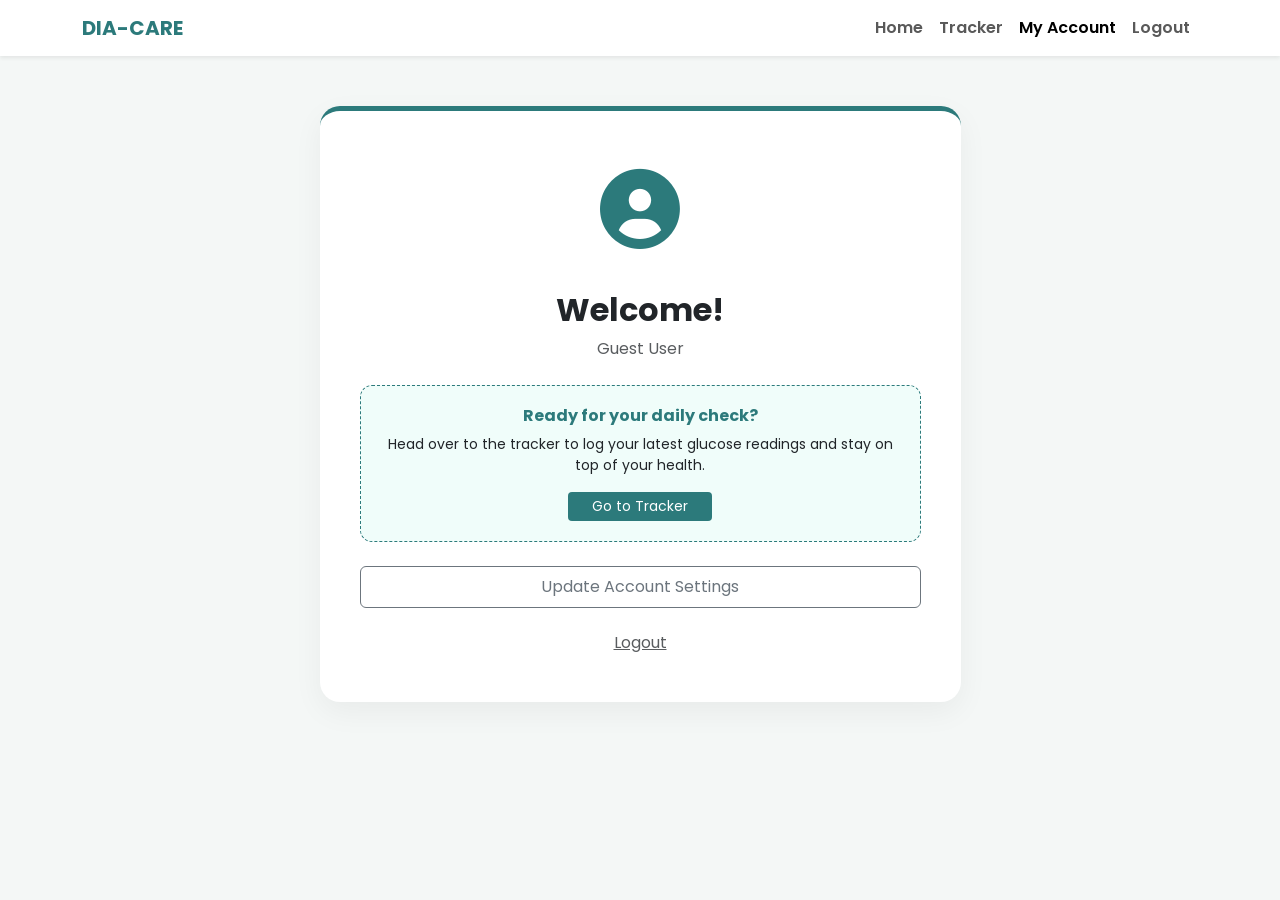
==== account.html @ 93c33211 "Upload website code" ====
<!DOCTYPE html>
<html lang="en">
<head>
    <meta charset="UTF-8">
    <meta name="viewport" content="width=device-width, initial-scale=1.0">
    <title>Dia-Care | My Account</title>
    <link href="https://cdn.jsdelivr.net/npm/bootstrap@5.3.0/dist/css/bootstrap.min.css" rel="stylesheet">
    <link href="https://fonts.googleapis.com/css2?family=Poppins:wght@400;600&display=swap" rel="stylesheet">
    <link rel="stylesheet" href="https://cdnjs.cloudflare.com/ajax/libs/font-awesome/6.0.0/css/all.min.css">
    <style>
        :root { --teal: #2C7A7B; --red: #E53E3E; }
        body { font-family: 'Poppins', sans-serif; background: #f4f7f6; }
        .account-card { background: white; border-radius: 20px; padding: 40px; margin-top: 50px; box-shadow: 0 10px 30px rgba(0,0,0,0.05); border-top: 5px solid var(--teal); }
        .user-icon { font-size: 80px; color: var(--teal); margin-bottom: 20px; }
        .stats-box { background: #f0fdfa; border-radius: 12px; padding: 20px; border: 1px dashed var(--teal); }
        .btn-teal { background: var(--teal); color: white; border: none; }
        .btn-teal:hover { background: #236162; color: white; }
    </style>
</head>
<body>

    <nav class="navbar navbar-expand-lg navbar-light bg-white shadow-sm sticky-top">
        <div class="container">
            <a class="navbar-brand fw-bold" href="index.html" style="color: var(--teal);">DIA-CARE</a>
            <div class="collapse navbar-collapse" id="navbarNav">
                <ul class="navbar-nav ms-auto fw-semibold">
                    <li><a class="nav-link" href="index.html">Home</a></li>
                    <li><a class="nav-link" href="tracker.html">Tracker</a></li>
                    <li><a class="nav-link active" href="account.html">My Account</a></li>
                    <li><a class="nav-link" href="portal.html" onclick="sessionStorage.clear()">Logout</a></li>
                </ul>
            </div>
        </div>
    </nav>

    <div class="container">
        <div class="row justify-content-center">
            <div class="col-md-7 text-center">
                <div class="account-card">
                    <div class="user-icon">
                        <i class="fas fa-user-circle"></i>
                    </div>
                    
                    <h2 class="fw-bold">Welcome!</h2>
                    <p class="text-muted mb-4" id="displayEmail">User Portal</p>
                    
                    <div class="row text-start g-3">
                        <div class="col-12">
                            <div class="stats-box text-center">
                                <h6 class="mb-2 fw-bold" style="color: var(--teal);">Ready for your daily check?</h6>
                                <p class="small mb-3">Head over to the tracker to log your latest glucose readings and stay on top of your health.</p>
                                <a href="tracker.html" class="btn btn-sm btn-teal px-4">Go to Tracker</a>
                            </div>
                        </div>
                    </div>

                    <div id="updateMessage" class="alert alert-success mt-3" style="display:none;">
                        Settings saved!
                    </div>

                    <button class="btn btn-outline-secondary w-100 mt-4 py-2" onclick="fakeUpdate()">Update Account Settings</button>
                    <a href="portal.html" onclick="sessionStorage.clear()" class="btn btn-link mt-3 text-muted">Logout</a>
                </div>
            </div>
        </div>
    </div>

    <script src="https://code.jquery.com/jquery-3.6.0.min.js"></script>
    <script>
        $(document).ready(function(){
            $('.account-card').hide().fadeIn(800);

            // Get the email from login session
            const savedEmail = sessionStorage.getItem("userEmail") || "Guest User";
            $('#displayEmail').text(savedEmail);
        });

        function fakeUpdate() {
            $('#updateMessage').fadeIn().delay(2000).fadeOut();
        }
    </script>
</body>
</html>
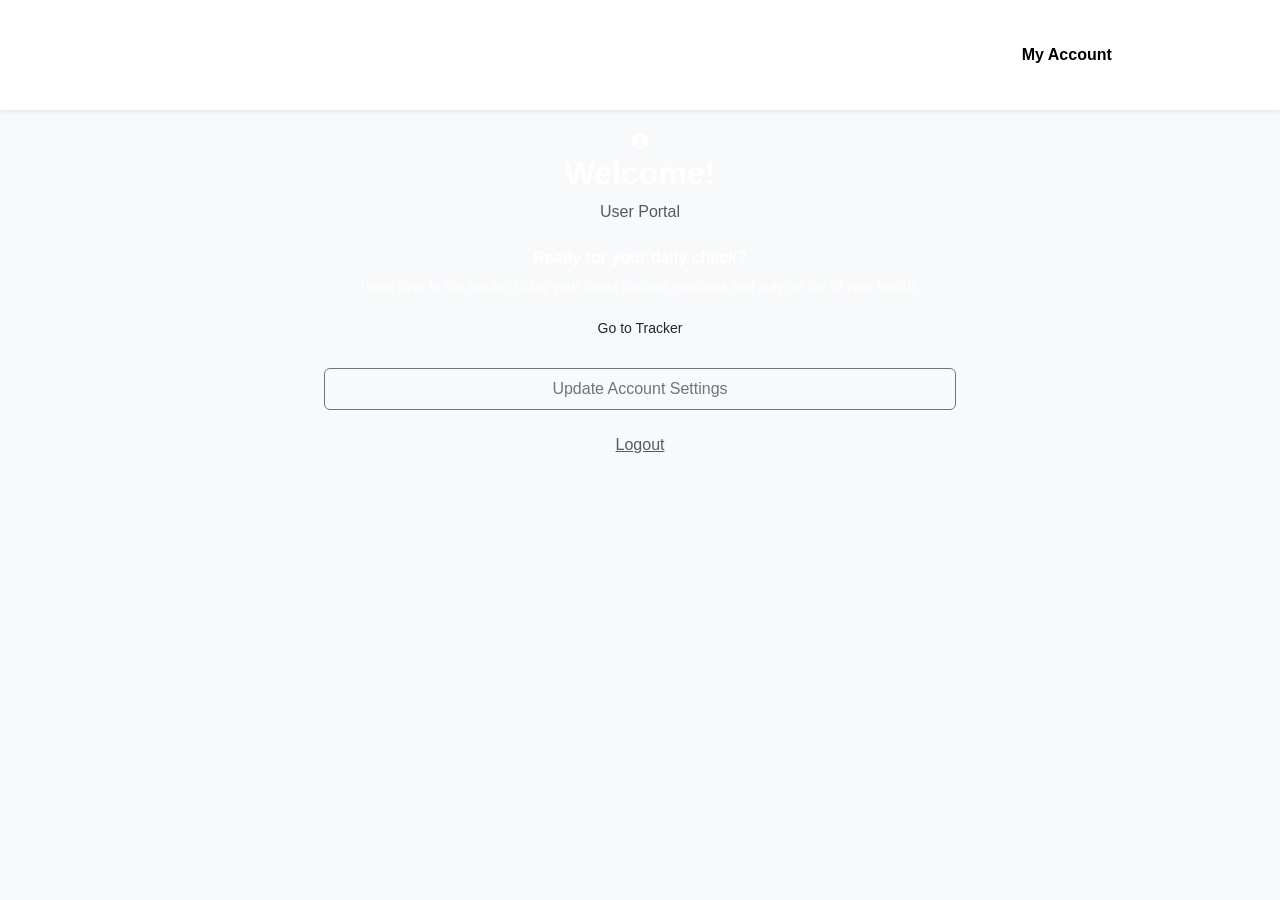
==== commit a39a84c9: "Update account.html" ====
--- a/account.html
+++ b/account.html
@@ -4,20 +4,14 @@
     <meta charset="UTF-8">
     <meta name="viewport" content="width=device-width, initial-scale=1.0">
     <title>Dia-Care | My Account</title>
+    
     <link href="https://cdn.jsdelivr.net/npm/bootstrap@5.3.0/dist/css/bootstrap.min.css" rel="stylesheet">
     <link href="https://fonts.googleapis.com/css2?family=Poppins:wght@400;600&display=swap" rel="stylesheet">
     <link rel="stylesheet" href="https://cdnjs.cloudflare.com/ajax/libs/font-awesome/6.0.0/css/all.min.css">
-    <style>
-        :root { --teal: #2C7A7B; --red: #E53E3E; }
-        body { font-family: 'Poppins', sans-serif; background: #f4f7f6; }
-        .account-card { background: white; border-radius: 20px; padding: 40px; margin-top: 50px; box-shadow: 0 10px 30px rgba(0,0,0,0.05); border-top: 5px solid var(--teal); }
-        .user-icon { font-size: 80px; color: var(--teal); margin-bottom: 20px; }
-        .stats-box { background: #f0fdfa; border-radius: 12px; padding: 20px; border: 1px dashed var(--teal); }
-        .btn-teal { background: var(--teal); color: white; border: none; }
-        .btn-teal:hover { background: #236162; color: white; }
-    </style>
+    
+    <link rel="stylesheet" href="css/style.css">
 </head>
-<body>
+<body class="bg-light">
 
     <nav class="navbar navbar-expand-lg navbar-light bg-white shadow-sm sticky-top">
         <div class="container">
@@ -66,18 +60,6 @@
     </div>
 
     <script src="https://code.jquery.com/jquery-3.6.0.min.js"></script>
-    <script>
-        $(document).ready(function(){
-            $('.account-card').hide().fadeIn(800);
-
-            // Get the email from login session
-            const savedEmail = sessionStorage.getItem("userEmail") || "Guest User";
-            $('#displayEmail').text(savedEmail);
-        });
-
-        function fakeUpdate() {
-            $('#updateMessage').fadeIn().delay(2000).fadeOut();
-        }
-    </script>
+    <script src="js/script.js"></script>
 </body>
-</html>+</html>
--- a/css/style.css
+++ b/css/style.css
@@ -0,0 +1,77 @@
+body {
+    margin: 0;
+    font-family: Arial;
+    color: white;
+}
+
+/* NAVBAR */
+.navbar {
+    display: flex;
+    justify-content: center;
+    gap: 20px;
+    background: rgba(0,0,0,0.7);
+    padding: 15px;
+    position: sticky;
+    top: 0;
+}
+
+.navbar a {
+    color: white;
+    text-decoration: none;
+    font-weight: bold;
+}
+
+.navbar a:hover {
+    color: #00e5ff;
+}
+
+/* BACKGROUND HERO SYSTEM */
+.hero {
+    height: 300px;
+    background-size: cover;
+    background-position: center;
+    display: flex;
+    align-items: center;
+    justify-content: center;
+    font-size: 30px;
+    font-weight: bold;
+}
+
+/* PAGE BACKGROUND WRAPPER */
+.page {
+    min-height: 100vh;
+    background-size: cover;
+    background-position: center;
+    padding-bottom: 40px;
+}
+
+/* GLASS CARDS */
+.container {
+    display: grid;
+    gap: 20px;
+    padding: 20px;
+}
+
+.card {
+    background: rgba(255,255,255,0.1);
+    padding: 20px;
+    border-radius: 15px;
+    backdrop-filter: blur(10px);
+}
+
+input, button {
+    padding: 10px;
+    margin-top: 10px;
+    width: 100%;
+    border: none;
+    border-radius: 8px;
+}
+
+button {
+    background: #00e5ff;
+    font-weight: bold;
+}
+
+.result {
+    margin-top: 10px;
+}
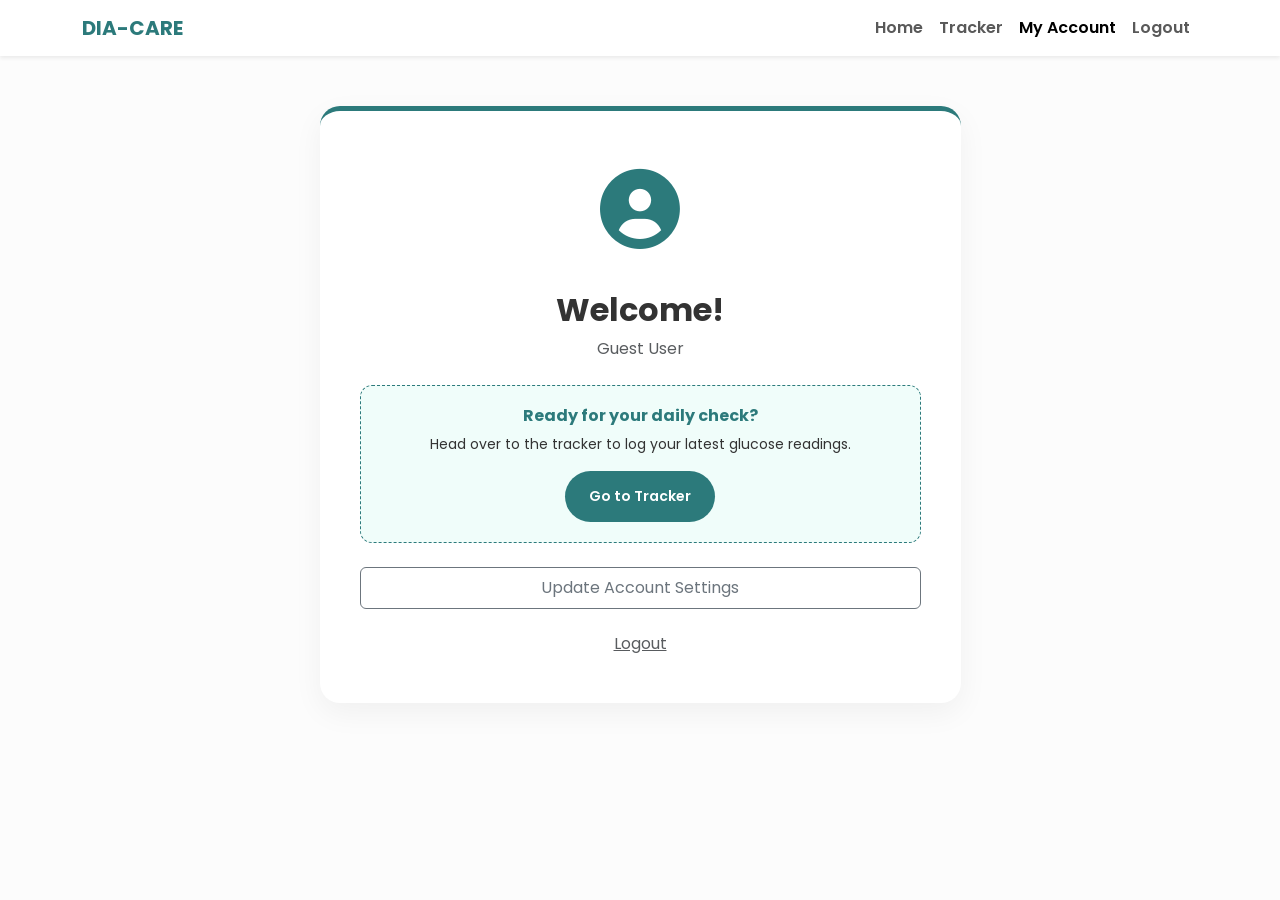
==== commit f4913d42: "Update account.html" ====
--- a/account.html
+++ b/account.html
@@ -4,14 +4,12 @@
     <meta charset="UTF-8">
     <meta name="viewport" content="width=device-width, initial-scale=1.0">
     <title>Dia-Care | My Account</title>
-    
     <link href="https://cdn.jsdelivr.net/npm/bootstrap@5.3.0/dist/css/bootstrap.min.css" rel="stylesheet">
     <link href="https://fonts.googleapis.com/css2?family=Poppins:wght@400;600&display=swap" rel="stylesheet">
     <link rel="stylesheet" href="https://cdnjs.cloudflare.com/ajax/libs/font-awesome/6.0.0/css/all.min.css">
-    
     <link rel="stylesheet" href="css/style.css">
 </head>
-<body class="bg-light">
+<body>
 
     <nav class="navbar navbar-expand-lg navbar-light bg-white shadow-sm sticky-top">
         <div class="container">
@@ -31,27 +29,17 @@
         <div class="row justify-content-center">
             <div class="col-md-7 text-center">
                 <div class="account-card">
-                    <div class="user-icon">
-                        <i class="fas fa-user-circle"></i>
-                    </div>
-                    
+                    <div class="user-icon"><i class="fas fa-user-circle"></i></div>
                     <h2 class="fw-bold">Welcome!</h2>
                     <p class="text-muted mb-4" id="displayEmail">User Portal</p>
                     
-                    <div class="row text-start g-3">
-                        <div class="col-12">
-                            <div class="stats-box text-center">
-                                <h6 class="mb-2 fw-bold" style="color: var(--teal);">Ready for your daily check?</h6>
-                                <p class="small mb-3">Head over to the tracker to log your latest glucose readings and stay on top of your health.</p>
-                                <a href="tracker.html" class="btn btn-sm btn-teal px-4">Go to Tracker</a>
-                            </div>
-                        </div>
+                    <div class="stats-box text-center">
+                        <h6 class="mb-2 fw-bold" style="color: var(--teal);">Ready for your daily check?</h6>
+                        <p class="small mb-3">Head over to the tracker to log your latest glucose readings.</p>
+                        <a href="tracker.html" class="btn btn-sm btn-teal px-4">Go to Tracker</a>
                     </div>
 
-                    <div id="updateMessage" class="alert alert-success mt-3" style="display:none;">
-                        Settings saved!
-                    </div>
-
+                    <div id="updateMessage" class="alert alert-success mt-3" style="display:none;">Settings saved!</div>
                     <button class="btn btn-outline-secondary w-100 mt-4 py-2" onclick="fakeUpdate()">Update Account Settings</button>
                     <a href="portal.html" onclick="sessionStorage.clear()" class="btn btn-link mt-3 text-muted">Logout</a>
                 </div>
--- a/css/style.css
+++ b/css/style.css
@@ -1,77 +1,84 @@
-body {
-    margin: 0;
-    font-family: Arial;
+/* --- GLOBAL STYLES --- */
+:root { 
+    --teal: #2C7A7B; 
+    --red: #E53E3E; 
+    --dark: #1A365D;
+}
+
+body { 
+    font-family: 'Poppins', sans-serif; 
+    background: #fcfcfc; 
+    color: #333; 
+}
+
+/* --- COMPONENTS --- */
+.disclaimer { 
+    background: #FFF5F5; 
+    border-bottom: 3px solid var(--red); 
+    color: var(--red); 
+    padding: 12px; 
+    text-align: center; 
+    font-weight: bold; 
+    position: sticky; 
+    top: 0; 
+    z-index: 2000; 
+}
+
+.navbar-brand img { width: 40px; margin-right: 10px; }
+
+/* FIXED IMAGE PATHS */
+.hero { 
+    background: linear-gradient(rgba(0,0,0,0.6), rgba(0,0,0,0.6)), url('../images/page1default.png') center/cover;
+    height: 85vh; 
+    display: flex; 
+    align-items: center; 
     color: white;
 }
 
-/* NAVBAR */
-.navbar {
-    display: flex;
-    justify-content: center;
-    gap: 20px;
-    background: rgba(0,0,0,0.7);
-    padding: 15px;
-    position: sticky;
-    top: 0;
+.btn-teal { 
+    background: var(--teal); 
+    color: white; 
+    border-radius: 30px; 
+    padding: 15px 40px; 
+    text-decoration: none; 
+    font-weight: 600; 
+    display: inline-block; 
+    transition: 0.3s; 
+    border: none; 
+}
+.btn-teal:hover { background: var(--dark); color: white; transform: translateY(-3px); }
+
+.benefit-card { 
+    border: none; 
+    padding: 40px; 
+    box-shadow: 0 10px 30px rgba(0,0,0,0.05); 
+    border-radius: 25px; 
+    background: white; 
+    height: 100%; 
+    transition: 0.3s;
+}
+.benefit-card:hover { transform: translateY(-10px); box-shadow: 0 15px 40px rgba(44, 122, 123, 0.15); }
+
+.support-section { 
+    background-color: #f7fafc; 
+    padding: 80px 0; 
+    border-radius: 40px; 
+    margin: 50px 0; 
 }
 
-.navbar a {
-    color: white;
-    text-decoration: none;
-    font-weight: bold;
+/* --- ACCOUNT PAGE --- */
+.account-card { 
+    background: white; 
+    border-radius: 20px; 
+    padding: 40px; 
+    margin-top: 50px; 
+    box-shadow: 0 10px 30px rgba(0,0,0,0.05); 
+    border-top: 5px solid var(--teal); 
 }
+.user-icon { font-size: 80px; color: var(--teal); margin-bottom: 20px; }
+.stats-box { background: #f0fdfa; border-radius: 12px; padding: 20px; border: 1px dashed var(--teal); }
 
-.navbar a:hover {
-    color: #00e5ff;
-}
-
-/* BACKGROUND HERO SYSTEM */
-.hero {
-    height: 300px;
-    background-size: cover;
-    background-position: center;
-    display: flex;
-    align-items: center;
-    justify-content: center;
-    font-size: 30px;
-    font-weight: bold;
-}
-
-/* PAGE BACKGROUND WRAPPER */
-.page {
-    min-height: 100vh;
-    background-size: cover;
-    background-position: center;
-    padding-bottom: 40px;
-}
-
-/* GLASS CARDS */
-.container {
-    display: grid;
-    gap: 20px;
-    padding: 20px;
-}
-
-.card {
-    background: rgba(255,255,255,0.1);
-    padding: 20px;
-    border-radius: 15px;
-    backdrop-filter: blur(10px);
-}
-
-input, button {
-    padding: 10px;
-    margin-top: 10px;
-    width: 100%;
-    border: none;
-    border-radius: 8px;
-}
-
-button {
-    background: #00e5ff;
-    font-weight: bold;
-}
-
-.result {
-    margin-top: 10px;
-}
+/* --- FOOTER --- */
+footer { background-color: var(--dark); color: white; padding: 60px 0 30px 0; }
+footer h5 { color: #4FD1C5; font-weight: 600; }
+footer a { color: #b2f5ea; text-decoration: none; }
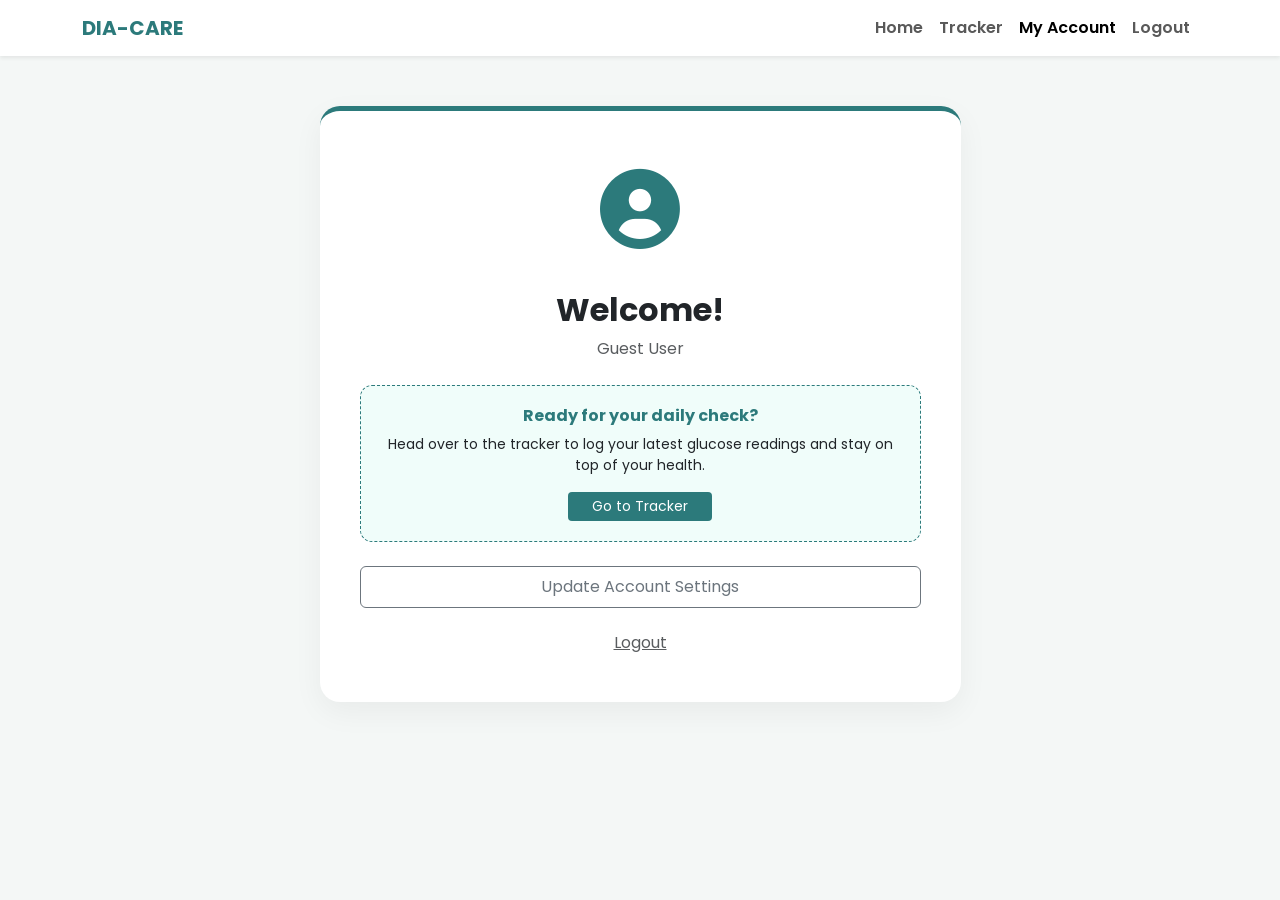
==== commit 499e429d: "Update account.html" ====
--- a/account.html
+++ b/account.html
@@ -7,7 +7,15 @@
     <link href="https://cdn.jsdelivr.net/npm/bootstrap@5.3.0/dist/css/bootstrap.min.css" rel="stylesheet">
     <link href="https://fonts.googleapis.com/css2?family=Poppins:wght@400;600&display=swap" rel="stylesheet">
     <link rel="stylesheet" href="https://cdnjs.cloudflare.com/ajax/libs/font-awesome/6.0.0/css/all.min.css">
-    <link rel="stylesheet" href="css/style.css">
+    <style>
+        :root { --teal: #2C7A7B; --red: #E53E3E; }
+        body { font-family: 'Poppins', sans-serif; background: #f4f7f6; }
+        .account-card { background: white; border-radius: 20px; padding: 40px; margin-top: 50px; box-shadow: 0 10px 30px rgba(0,0,0,0.05); border-top: 5px solid var(--teal); }
+        .user-icon { font-size: 80px; color: var(--teal); margin-bottom: 20px; }
+        .stats-box { background: #f0fdfa; border-radius: 12px; padding: 20px; border: 1px dashed var(--teal); }
+        .btn-teal { background: var(--teal); color: white; border: none; }
+        .btn-teal:hover { background: #236162; color: white; }
+    </style>
 </head>
 <body>
 
@@ -29,17 +37,27 @@
         <div class="row justify-content-center">
             <div class="col-md-7 text-center">
                 <div class="account-card">
-                    <div class="user-icon"><i class="fas fa-user-circle"></i></div>
+                    <div class="user-icon">
+                        <i class="fas fa-user-circle"></i>
+                    </div>
+                    
                     <h2 class="fw-bold">Welcome!</h2>
                     <p class="text-muted mb-4" id="displayEmail">User Portal</p>
                     
-                    <div class="stats-box text-center">
-                        <h6 class="mb-2 fw-bold" style="color: var(--teal);">Ready for your daily check?</h6>
-                        <p class="small mb-3">Head over to the tracker to log your latest glucose readings.</p>
-                        <a href="tracker.html" class="btn btn-sm btn-teal px-4">Go to Tracker</a>
+                    <div class="row text-start g-3">
+                        <div class="col-12">
+                            <div class="stats-box text-center">
+                                <h6 class="mb-2 fw-bold" style="color: var(--teal);">Ready for your daily check?</h6>
+                                <p class="small mb-3">Head over to the tracker to log your latest glucose readings and stay on top of your health.</p>
+                                <a href="tracker.html" class="btn btn-sm btn-teal px-4">Go to Tracker</a>
+                            </div>
+                        </div>
                     </div>
 
-                    <div id="updateMessage" class="alert alert-success mt-3" style="display:none;">Settings saved!</div>
+                    <div id="updateMessage" class="alert alert-success mt-3" style="display:none;">
+                        Settings saved!
+                    </div>
+
                     <button class="btn btn-outline-secondary w-100 mt-4 py-2" onclick="fakeUpdate()">Update Account Settings</button>
                     <a href="portal.html" onclick="sessionStorage.clear()" class="btn btn-link mt-3 text-muted">Logout</a>
                 </div>
@@ -48,6 +66,18 @@
     </div>
 
     <script src="https://code.jquery.com/jquery-3.6.0.min.js"></script>
-    <script src="js/script.js"></script>
+    <script>
+        $(document).ready(function(){
+            $('.account-card').hide().fadeIn(800);
+
+            // Get the email from login session
+            const savedEmail = sessionStorage.getItem("userEmail") || "Guest User";
+            $('#displayEmail').text(savedEmail);
+        });
+
+        function fakeUpdate() {
+            $('#updateMessage').fadeIn().delay(2000).fadeOut();
+        }
+    </script>
 </body>
 </html>
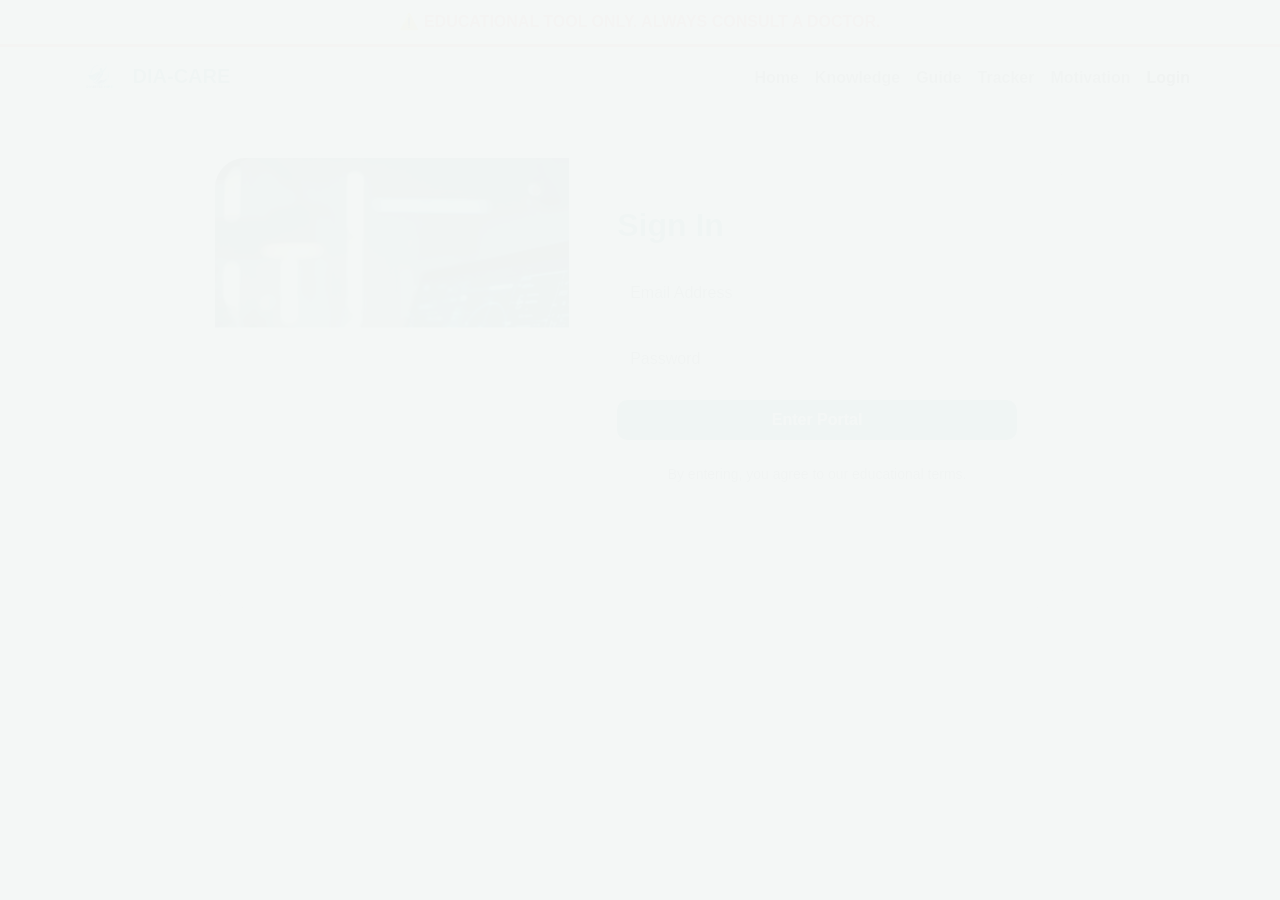
==== commit 6b28b0b1: "Update account.html" ====
--- a/account.html
+++ b/account.html
@@ -1,6 +1,7 @@
 <!DOCTYPE html>
 <html lang="en">
 <head>
+<meta name="viewport" content="width=device-width, initial-scale=1.0">
     <meta charset="UTF-8">
     <meta name="viewport" content="width=device-width, initial-scale=1.0">
     <title>Dia-Care | My Account</title>
@@ -9,25 +10,30 @@
     <link rel="stylesheet" href="https://cdnjs.cloudflare.com/ajax/libs/font-awesome/6.0.0/css/all.min.css">
     <style>
         :root { --teal: #2C7A7B; --red: #E53E3E; }
-        body { font-family: 'Poppins', sans-serif; background: #f4f7f6; }
+        body { font-family: 'Poppins', sans-serif; background: #f4f7f6; display: none; }
+        .navbar-brand img { width: 35px !important; height: auto !important; margin-right: 10px; }
         .account-card { background: white; border-radius: 20px; padding: 40px; margin-top: 50px; box-shadow: 0 10px 30px rgba(0,0,0,0.05); border-top: 5px solid var(--teal); }
         .user-icon { font-size: 80px; color: var(--teal); margin-bottom: 20px; }
         .stats-box { background: #f0fdfa; border-radius: 12px; padding: 20px; border: 1px dashed var(--teal); }
-        .btn-teal { background: var(--teal); color: white; border: none; }
-        .btn-teal:hover { background: #236162; color: white; }
+        .btn-teal { background: var(--teal); color: white; border: none; transition: 0.3s; }
+        .btn-teal:hover { background: #1A365D; color: white; }
     </style>
 </head>
 <body>
 
     <nav class="navbar navbar-expand-lg navbar-light bg-white shadow-sm sticky-top">
         <div class="container">
-            <a class="navbar-brand fw-bold" href="index.html" style="color: var(--teal);">DIA-CARE</a>
+            <a class="navbar-brand fw-bold" href="index.html" style="color: var(--teal);"><img src="images/logo.png" alt="Logo"> DIA-CARE</a>
+            <button class="navbar-toggler" type="button" data-bs-toggle="collapse" data-bs-target="#navbarNav"><span class="navbar-toggler-icon"></span></button>
             <div class="collapse navbar-collapse" id="navbarNav">
                 <ul class="navbar-nav ms-auto fw-semibold">
                     <li><a class="nav-link" href="index.html">Home</a></li>
+                    <li><a class="nav-link" href="knowledge.html">Knowledge</a></li>
+                    <li><a class="nav-link" href="guide.html">Guide</a></li>
                     <li><a class="nav-link" href="tracker.html">Tracker</a></li>
+                    <li><a class="nav-link" href="motivation.html">Motivation</a></li>
                     <li><a class="nav-link active" href="account.html">My Account</a></li>
-                    <li><a class="nav-link" href="portal.html" onclick="sessionStorage.clear()">Logout</a></li>
+                    <li><a class="nav-link text-danger" href="portal.html" onclick="sessionStorage.clear()">Logout</a></li>
                 </ul>
             </div>
         </div>
@@ -37,42 +43,35 @@
         <div class="row justify-content-center">
             <div class="col-md-7 text-center">
                 <div class="account-card">
-                    <div class="user-icon">
-                        <i class="fas fa-user-circle"></i>
-                    </div>
-                    
-                    <h2 class="fw-bold">Welcome!</h2>
+                    <div class="user-icon"><i class="fas fa-user-circle"></i></div>
+                    <h2 class="fw-bold">Welcome Back!</h2>
                     <p class="text-muted mb-4" id="displayEmail">User Portal</p>
                     
-                    <div class="row text-start g-3">
-                        <div class="col-12">
-                            <div class="stats-box text-center">
-                                <h6 class="mb-2 fw-bold" style="color: var(--teal);">Ready for your daily check?</h6>
-                                <p class="small mb-3">Head over to the tracker to log your latest glucose readings and stay on top of your health.</p>
-                                <a href="tracker.html" class="btn btn-sm btn-teal px-4">Go to Tracker</a>
-                            </div>
-                        </div>
+                    <div class="stats-box text-center mb-4">
+                        <h6 class="mb-2 fw-bold" style="color: var(--teal);">Health Status: Active</h6>
+                        <p class="small mb-3">Head over to the tracker to log your latest glucose readings.</p>
+                        <a href="tracker.html" class="btn btn-sm btn-teal px-4">Go to Tracker</a>
                     </div>
 
-                    <div id="updateMessage" class="alert alert-success mt-3" style="display:none;">
-                        Settings saved!
-                    </div>
-
-                    <button class="btn btn-outline-secondary w-100 mt-4 py-2" onclick="fakeUpdate()">Update Account Settings</button>
-                    <a href="portal.html" onclick="sessionStorage.clear()" class="btn btn-link mt-3 text-muted">Logout</a>
+                    <div id="updateMessage" class="alert alert-success mt-3" style="display:none;">Settings saved successfully!</div>
+                    <button class="btn btn-outline-secondary w-100 py-2" onclick="fakeUpdate()">Update Account Settings</button>
                 </div>
             </div>
         </div>
     </div>
 
     <script src="https://code.jquery.com/jquery-3.6.0.min.js"></script>
+    <script src="https://cdn.jsdelivr.net/npm/bootstrap@5.3.0/dist/js/bootstrap.bundle.min.js"></script>
     <script>
         $(document).ready(function(){
-            $('.account-card').hide().fadeIn(800);
-
-            // Get the email from login session
-            const savedEmail = sessionStorage.getItem("userEmail") || "Guest User";
-            $('#displayEmail').text(savedEmail);
+            // Security Check: If no email in session, kick back to login
+            const savedEmail = sessionStorage.getItem("userEmail");
+            if(!savedEmail) {
+                window.location.href = "portal.html";
+            } else {
+                $('body').fadeIn(800);
+                $('#displayEmail').text(savedEmail);
+            }
         });
 
         function fakeUpdate() {
